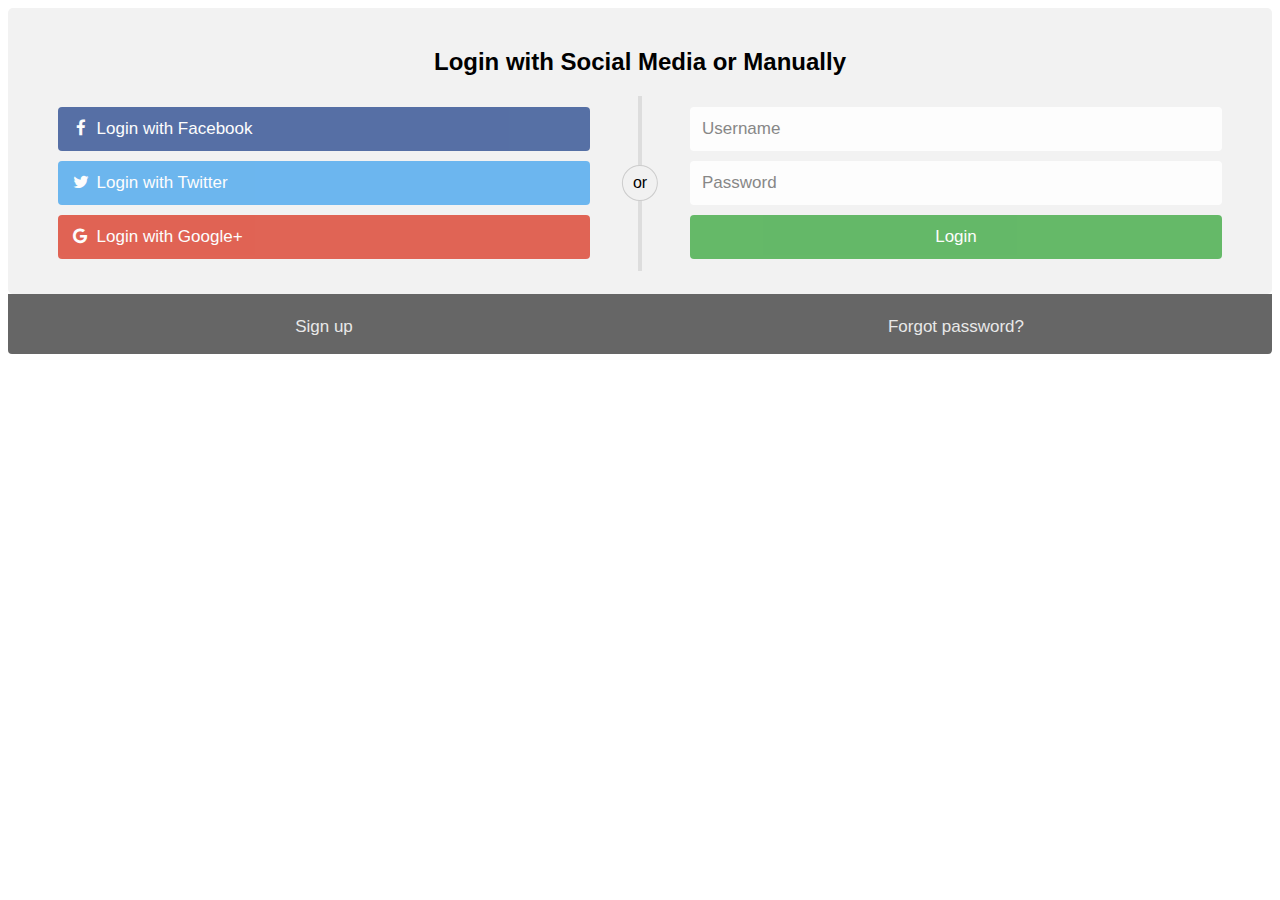
==== loginfrom.html @ 725cf87c "Create loginfrom.html" ====
<!DOCTYPE html>
<html>
<head>
<meta name="viewport" content="width=device-width, initial-scale=1">
<link rel="stylesheet" href="https://cdnjs.cloudflare.com/ajax/libs/font-awesome/4.7.0/css/font-awesome.min.css">
<style>
body {
  font-family: Arial, Helvetica, sans-serif;
}

* {
  box-sizing: border-box;
}

/* style the container */
.container {
  position: relative;
  border-radius: 5px;
  background-color: #f2f2f2;
  padding: 20px 0 30px 0;
} 

/* style inputs and link buttons */
input,
.btn {
  width: 100%;
  padding: 12px;
  border: none;
  border-radius: 4px;
  margin: 5px 0;
  opacity: 0.85;
  display: inline-block;
  font-size: 17px;
  line-height: 20px;
  text-decoration: none; /* remove underline from anchors */
}

input:hover,
.btn:hover {
  opacity: 1;
}

/* add appropriate colors to fb, twitter and google buttons */
.fb {
  background-color: #3B5998;
  color: white;
}

.twitter {
  background-color: #55ACEE;
  color: white;
}

.google {
  background-color: #dd4b39;
  color: white;
}

/* style the submit button */
input[type=submit] {
  background-color: #4CAF50;
  color: white;
  cursor: pointer;
}

input[type=submit]:hover {
  background-color: #45a049;
}

/* Two-column layout */
.col {
  float: left;
  width: 50%;
  margin: auto;
  padding: 0 50px;
  margin-top: 6px;
}

/* Clear floats after the columns */
.row:after {
  content: "";
  display: table;
  clear: both;
}

/* vertical line */
.vl {
  position: absolute;
  left: 50%;
  transform: translate(-50%);
  border: 2px solid #ddd;
  height: 175px;
}

/* text inside the vertical line */
.vl-innertext {
  position: absolute;
  top: 50%;
  transform: translate(-50%, -50%);
  background-color: #f1f1f1;
  border: 1px solid #ccc;
  border-radius: 50%;
  padding: 8px 10px;
}

/* hide some text on medium and large screens */
.hide-md-lg {
  display: none;
}

/* bottom container */
.bottom-container {
  text-align: center;
  background-color: #666;
  border-radius: 0px 0px 4px 4px;
}
*/
@media screen and (max-width: 650px) {
  .col {
    width: 100%;
    margin-top: 0;
  }
  /* hide the vertical line */
  .vl {
    display: none;
  }
  /* show the hidden text on small screens */
  .hide-md-lg {
    display: block;
    text-align: center;
  }
}
</style>
</head>
<body>


<div class="container">
  <form action="/action_page.php">
    <div class="row">
      <h2 style="text-align:center">Login with Social Media or Manually</h2>
      <div class="vl">
        <span class="vl-innertext">or</span>
      </div>

      <div class="col">
        <a href="#" class="fb btn">
          <i class="fa fa-facebook fa-fw"></i> Login with Facebook
         </a>
        <a href="#" class="twitter btn">
          <i class="fa fa-twitter fa-fw"></i> Login with Twitter
        </a>
        <a href="#" class="google btn"><i class="fa fa-google fa-fw">
          </i> Login with Google+
        </a>
      </div>

      <div class="col">
        <div class="hide-md-lg">
          <p>Or sign Here:</p>
        </div>

        <input type="text" name="username" placeholder="Username" required>
        <input type="password" name="password" placeholder="Password" required>
        <input type="submit" value="Login">
      </div>
      
    </div>
  </form>
</div>

<div class="bottom-container">
  <div class="row">
    <div class="col">
      <a href="#" style="color:white" class="btn">Sign up</a>
    </div>
    <div class="col">
      <a href="#" style="color:white" class="btn">Forgot password?</a>
    </div>
  </div>
</div>

</body>
</html>
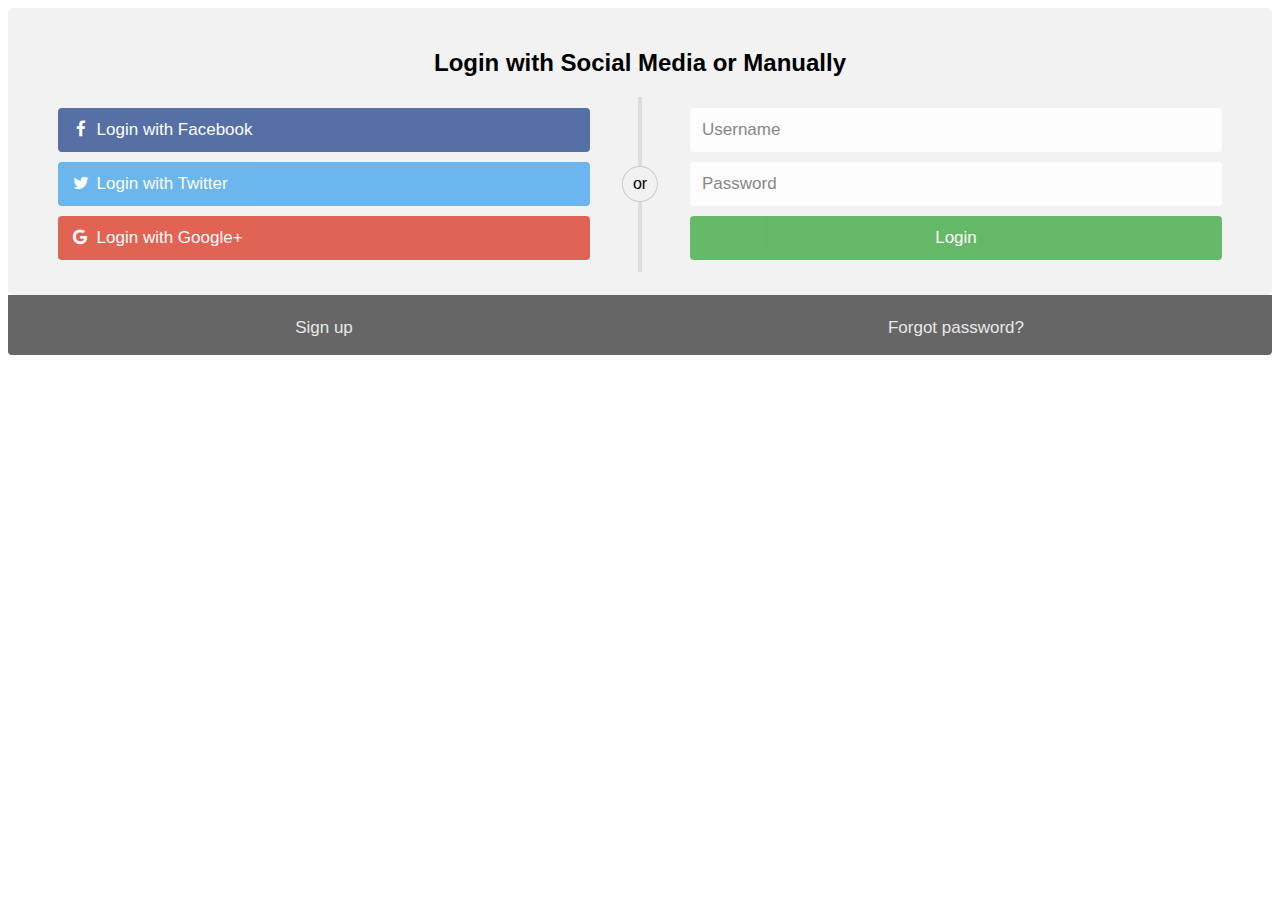
==== commit 3b70e63e: "Update loginfrom.html" ====
--- a/loginfrom.html
+++ b/loginfrom.html
@@ -17,7 +17,7 @@
   position: relative;
   border-radius: 5px;
   background-color: #f2f2f2;
-  padding: 20px 0 30px 0;
+  padding: 21px 0 30px 0;
 } 
 
 /* style inputs and link buttons */
